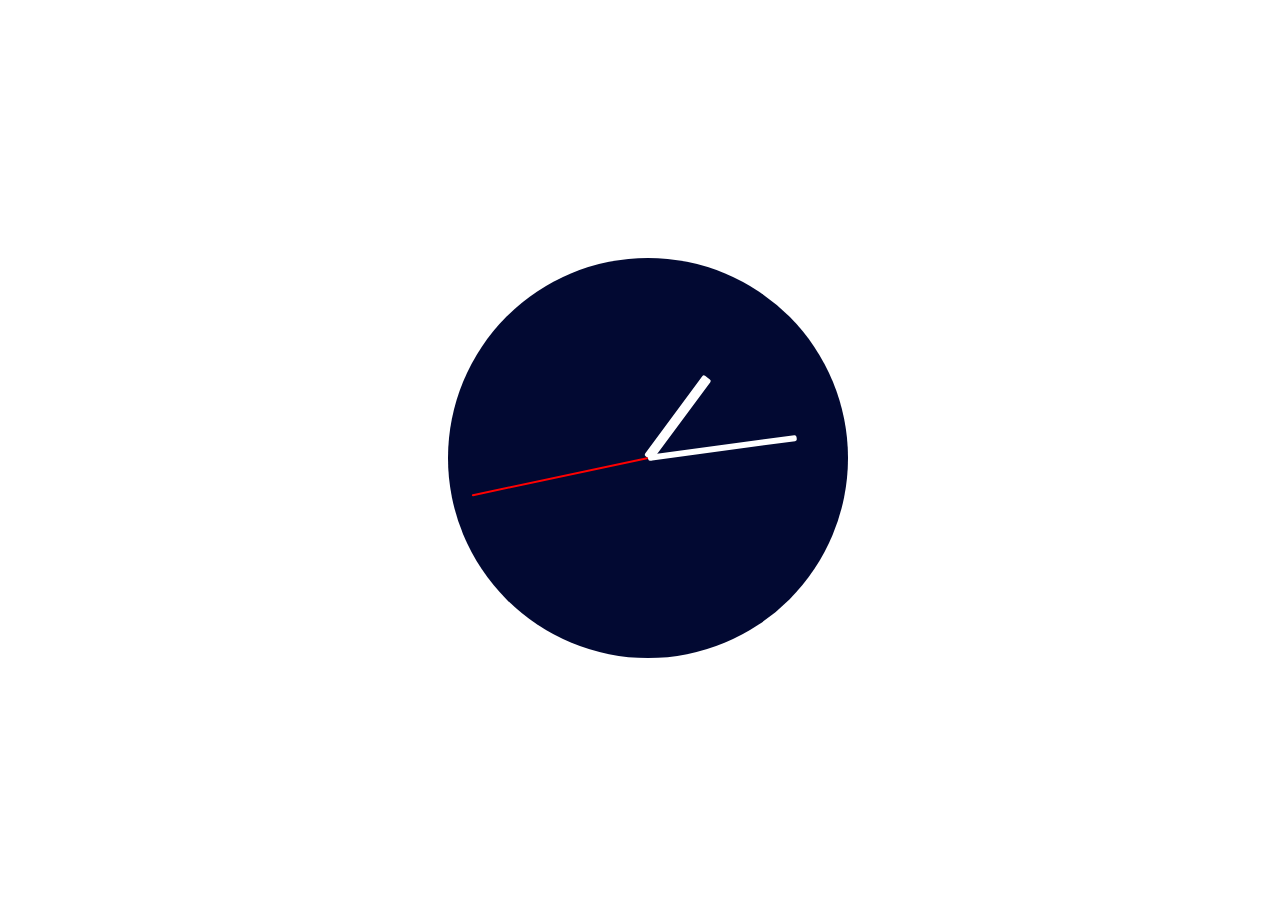
==== Project-2/index.html @ 006d7b8f "completed the project-2" ====
<!DOCTYPE html>
<html lang="en">
  <head>
    <meta charset="UTF-8" />
    <meta name="viewport" content="width=device-width, initial-scale=1.0" />
    <title>JS clock</title>
    <link rel="stylesheet" href="style.css" />
  </head>
  <body>
      <div id="clock">
        <div id="hour"></div>
        <div id="min"></div>
        <div id="sec"></div>
      </div>

      <script src="script.js"></script>
  </body>
</html>
---- Project-2/style.css ----
body {
    height: 100vh;
    width: 100vw;
    display: flex;
    align-items: center;
    justify-content: center;
  }
  
  #clock {
    height: 400px;
    width: 400px;
    border-radius: 50%;
    background-color: rgb(2, 9, 50);
    position: relative;
  }
  
  #hour {
    height: 100px;
    width: 10px;
    background-color: white;
    position: absolute;
    transform-origin: bottom; /* Rotate around bottom */
    transform: translate(-50%, -100%) rotate(0deg); /* Default position */
    top: 50%;
    left: 50%;
    border-radius: 2px;
  }
  
  #min {
    height: 150px;
    width: 6px;
    background-color: white;
    position: absolute;
    transform-origin: bottom;
    transform: translate(-50%, -100%) rotate(0deg);
    top: 50%;
    left: 50%;
    border-radius: 2px;
  }
  
  #sec {
    height: 180px;
    width: 2px;
    background-color: red; /* Use a distinct color for clarity */
    position: absolute;
    transform-origin: bottom;
    transform: translate(-50%, -100%) rotate(0deg);
    top: 50%;
    left: 50%;
    border-radius: 2px;
  }
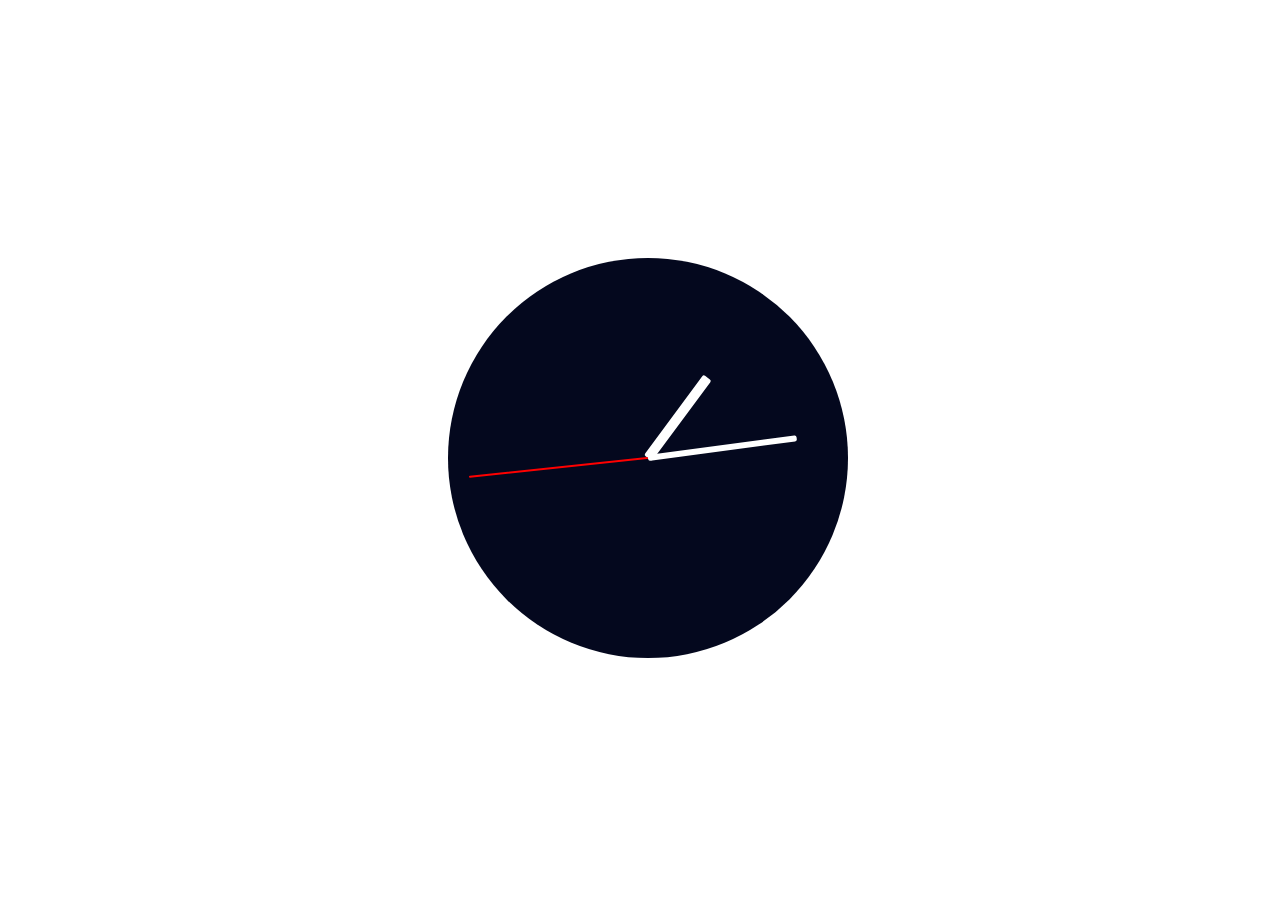
==== commit 183b04b9: "one functionality is added" ====
--- a/Project-2/index.html
+++ b/Project-2/index.html
@@ -11,6 +11,7 @@
         <div id="hour"></div>
         <div id="min"></div>
         <div id="sec"></div>
+        <div id="digital-time"></div>
       </div>
 
       <script src="script.js"></script>
--- a/Project-2/style.css
+++ b/Project-2/style.css
@@ -10,7 +10,7 @@
     height: 400px;
     width: 400px;
     border-radius: 50%;
-    background-color: rgb(2, 9, 50);
+    background-color: rgb(4, 8, 30);
     position: relative;
   }
   
